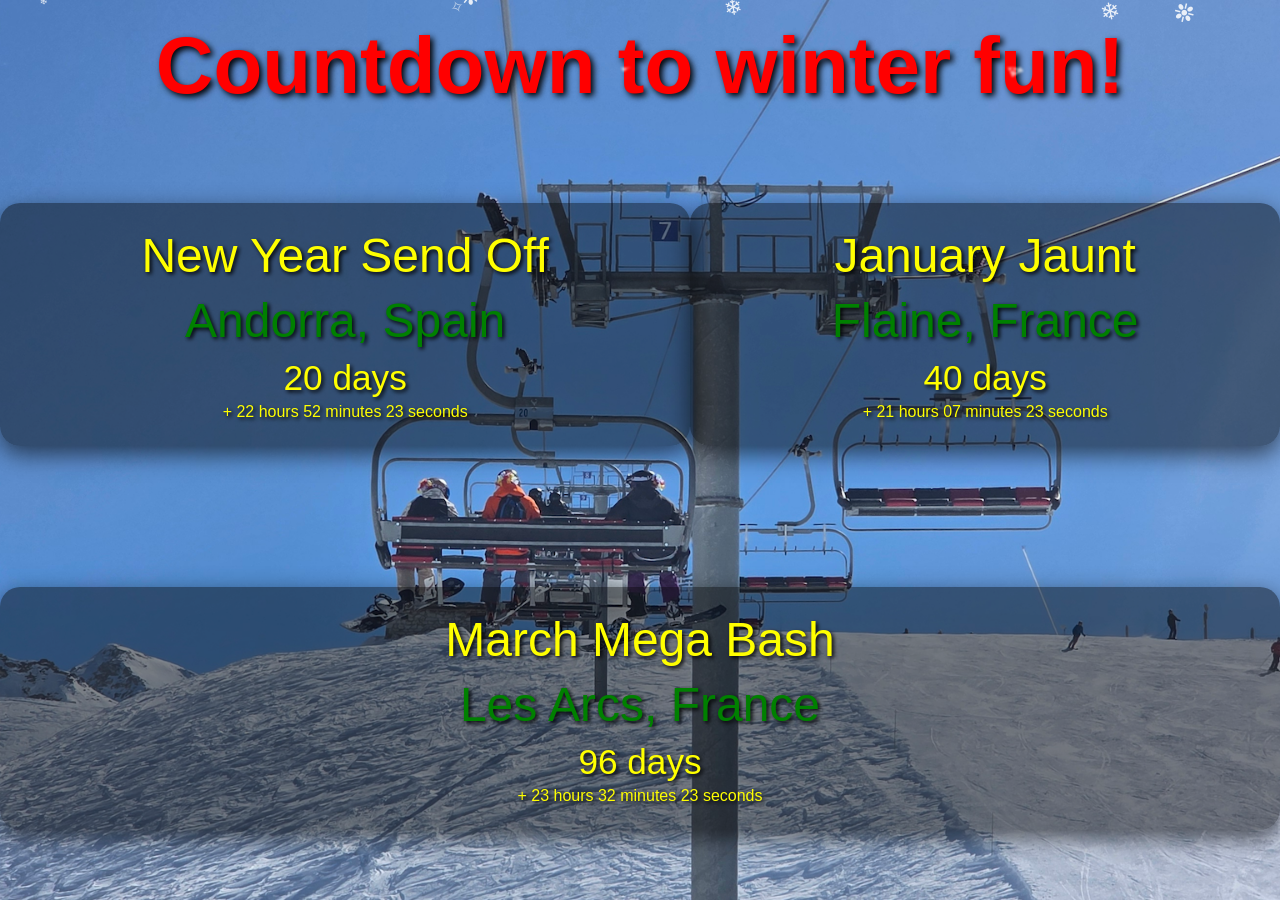
==== index.html @ 6ef5c364 "updated countdown.html to index.html so it can be published in github pages" ====
<!DOCTYPE html>
<html lang="en">

<head>
    <meta charset="UTF-8">
    <meta name="viewport" content="width=device-width, initial-scale=1.0">
    <title>Countdown to winter fun!</title>
    <link rel="manifest" href="manifest.json">
    <link rel="stylesheet" href="styles/countdown.css">


    <!-- You can edit your trip name, location and date, and departure flight times in the JSON array below,
        Do NOT remove or modify the <script id="tripData" type="application/json"> tag or its closing </script>.
        JSON rules:
        - [] = array of trips
        - {} = each trip object
        - Each property is a "key": "value" pair
        - Each pair must end with a comma (except the last one)
        - date format: yyyy-MM-dd
        - departure time format: HH:MM:SS        
        -->
    <script id="tripData" type="application/json">
    [
        {
            "title": "New Year Send Off",
            "location": "Andorra, Spain",
            "date": "2026-12-27",
            "departure": "05:30:00"
        },
        {
            "title": "January Jaunt",
            "location": "Flaine, France",
            "date": "2027-01-16",
            "departure": "03:45:00"
        },
        {
            "title": "March Mega Bash",
            "location": "Les Arcs, France",
            "date": "2027-03-13",
            "departure": "06:10:00"
        }
    ]
    </script>
    <!-- DO NOT EDIT BELOW THIS LINE ---------------------------------------------------------------------- -->


</head>

<body>
    <div id="snow-back"></div>
    <div id="snow-mid"></div>
    <div id="snow-front"></div>
    <div id="snow-ground"></div>

    <div id="page">
        <h1 id="mainHeading">Countdown to winter fun!</h1>
        <div id="contentArea">
            <div id="container">
                <div class="timer panel">
                    <div class="title" id="title1"></div>
                    <div class="location" id="location1"></div>
                    <div class="days" id="days1"></div>
                    <div class="daytime" id="daytime1"></div>
                </div>

                <div class="timer panel">
                    <div class="title" id="title2"></div>
                    <div class="location" id="location2"></div>
                    <div class="days" id="days2"></div>
                    <div class="daytime" id="daytime2"></div>
                </div>

                <div class="timer panel">
                    <div class="title" id="title3"></div>
                    <div class="location" id="location3"></div>
                    <div class="days" id="days3"></div>
                    <div class="daytime" id="daytime3"></div>
                </div>
            </div>
        </div>
    </div>

    <script src="scripts/countdown.js"></script>

</body>

</html>
---- styles/countdown.css ----
body {
    margin: 0;
    padding: 0;
    font-family: Arial, sans-serif;
    height: 100vh;
    box-sizing: border-box;
    background-size: cover;
    background-position: center;
    background-repeat: no-repeat;
}

#page {
    display: flex;
    flex-direction: column;
    width: 100%;
    height: 100vh;
}

#contentArea {
    flex: 1;
    /* fill remaining space under heading */
    display: flex;
    justify-content: center;
    /* vertical centring */
    align-items: center;
    /* horizontal centring */
    width: 100%;
}

#container {
    display: flex;
    width: 100%;
    height: 100%;
    justify-content: space-around;
    align-items: center;
    flex-wrap: wrap;
    backdrop-filter: brightness(1.0);
}

#mainHeading {
    width: 100%;
    text-align: center;
    font-size: 5em;
    color: red;
    text-shadow: 3px 3px 6px black;
    margin: 20px 0;
}

.timer {
    text-align: center;
    padding: 20px;
    flex: 1 1 auto;
    min-width: 280px;
    /* prevents panels becoming too narrow */
    color: yellow;
    text-shadow: 2px 2px 4px black;
}

.title {
    font-size: 3em;
    margin-bottom: 10px;
    color: yellow;
}

.location {
    font-size: 3em;
    margin-bottom: 10px;
    color: green;
}

.days {
    font-size: 2.2em;
    margin-bottom: 5px;
    color: yellow;
}

.dayhour {
    font-size: 2.2em;
    margin-bottom: 5px;
    color: yellow;
}

.minsec {
    font-size: 1.8em;
    font-weight: bold;
    color: yellow;
}

@media (orientation: portrait) {
    #container {
        flex-direction: column;
    }
}

@media (orientation: landscape) {
    #container {
        flex-direction: row;
    }
}

.panel {
    background: rgba(0, 0, 0, 0.45);
    /* translucent dark panel */
    border-radius: 20px;
    /* smooth rounded corners */
    padding: 25px 35px;
    box-shadow: 0 8px 25px rgba(0, 0, 0, 0.6);
    /* deep soft shadow */
    backdrop-filter: blur(6px);
    /* frosted glass effect */

    /* NEW: animated glow */
    animation: glowPulse 4s ease-in-out infinite;
}

/* Snow container sits behind everything */
#snowfall {
    position: fixed;
    top: 0;
    left: 0;
    width: 100%;
    height: 100%;
    pointer-events: none;
    /* snow doesn't block clicks */
    overflow: hidden;
    z-index: 0;
    /* behind panels */
}

.snowflake {
    position: absolute;
    top: -10px;
    color: white;
    opacity: 0.9;
    font-size: 1em;
    user-select: none;
    animation-name: fall;
    animation-timing-function: linear;
}

/* Shared snow layer base */
#snow-back,
#snow-mid,
#snow-front {
    position: fixed;
    top: 0;
    left: 0;
    width: 100%;
    height: 100%;
    pointer-events: none;
    overflow: hidden;
}

#snow-back .snowflake {
    --fade-strength: var(--fade-strength-back);
    animation: fadeSnow 4s ease-in-out infinite;
}

#snow-mid .snowflake {
    --fade-strength: var(--fade-strength-mid);
    animation: fadeSnow 5s ease-in-out infinite;
}

#snow-front .snowflake {
    --fade-strength: var(--fade-strength-front);
    animation: fadeSnow 6s ease-in-out infinite;
}


/* Depth ordering */
#snow-back {
    z-index: 0;
    filter: blur(2px);
    opacity: 0.5;
    transform: scale(0.6);
    /* faint */
}

#snow-mid {
    z-index: 1;
    filter: blur(1px);
    opacity: 0.75;
    transform: scale(0.85);
    /* medium */
}

#snow-front {
    z-index: 2;
    filter: blur(0px);
    opacity: 0.95;
    transform: scale(1.0);
    /* sharp */
}

/* Snowflake base style */
.snowflake {
    position: absolute;
    top: -10px;
    color: white;
    user-select: none;
    opacity: 0.9;
    animation-name: fallDepth;
    animation-timing-function: linear;
}

:root {
    --wind-gust: 0px;
    --fade-strength-back: 0.4;
    --fade-strength-mid: 0.2;
    --fade-strength-front: 0.05;
}

/* Ground snow */
#snow-ground {
    position: fixed;
    bottom: 0;
    left: 0;
    width: 100%;
    height: 0;
    /* grows over time */
    overflow: visible;
    pointer-events: none;
    z-index: 3;
    /* above background, below panels */
}

.ground-flake {
    position: absolute;
    bottom: 0;
    color: white;
    opacity: 0.9;
    user-select: none;
    font-size: 12px;
    filter: blur(1px);
}

@keyframes fadeSnow {
    0% {
        opacity: 1;
    }

    50% {
        opacity: var(--fade-strength);
    }

    100% {
        opacity: 1;
    }
}

@keyframes fallDepth {
    0% {
        transform: translateY(0) translateX(0);
    }

    100% {
        transform: translateY(110vh) translateX(calc(var(--drift) + var(--wind-gust)));
    }
}

@keyframes glowPulse {
    0% {
        box-shadow: 0 8px 25px rgba(0, 0, 0, 0.6),
            0 0 0px rgba(255, 255, 255, 0.0);
    }

    50% {
        box-shadow: 0 8px 25px rgba(0, 0, 0, 0.6),
            0 0 25px rgba(255, 255, 255, 0.55);
    }

    100% {
        box-shadow: 0 8px 25px rgba(0, 0, 0, 0.6),
            0 0 0px rgba(255, 255, 255, 0.0);
    }
}
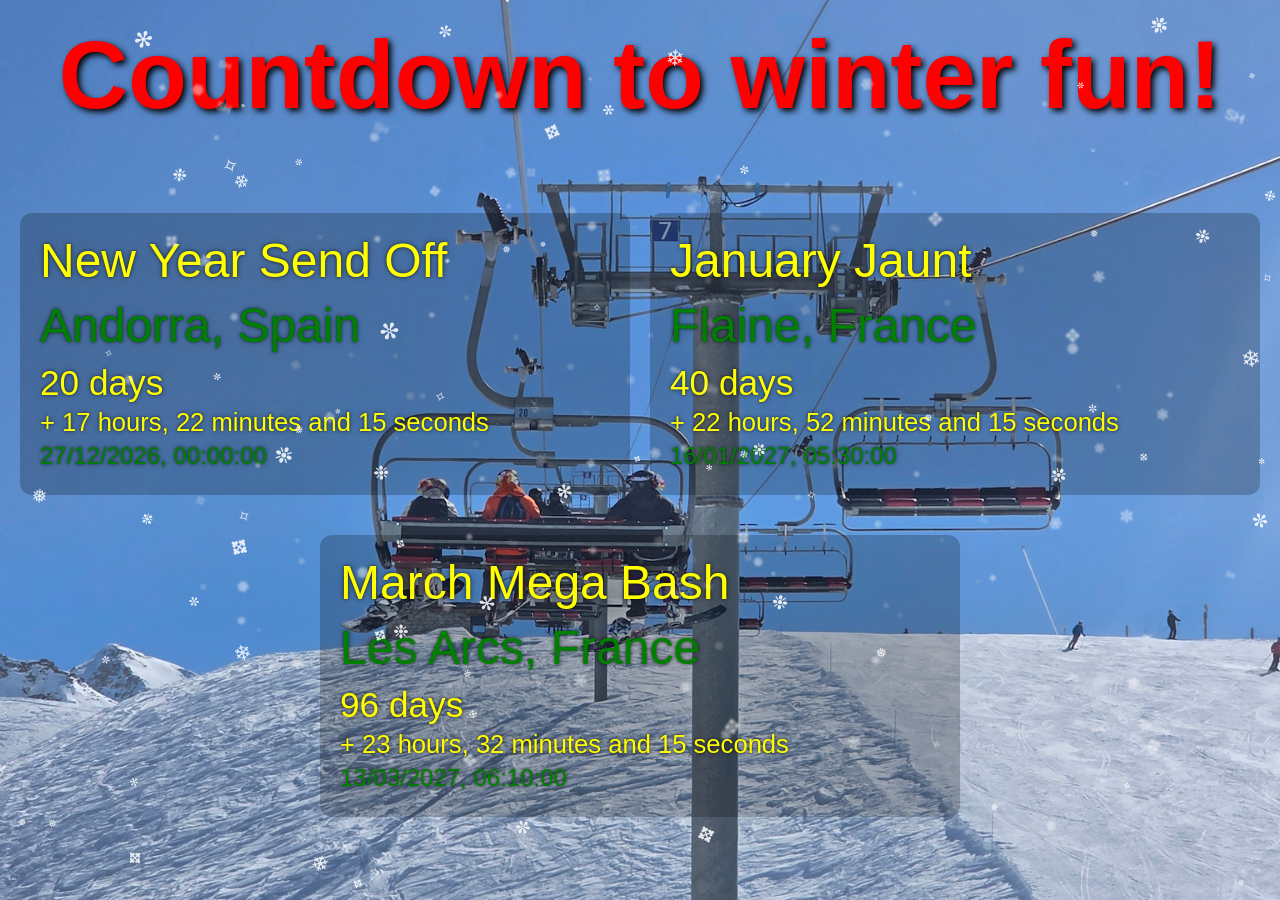
==== commit df470171: "Reworked" ====
--- a/index.html
+++ b/index.html
@@ -7,43 +7,7 @@
     <title>Countdown to winter fun!</title>
     <link rel="manifest" href="manifest.json">
     <link rel="stylesheet" href="styles/countdown.css">
-
-
-    <!-- You can edit your trip name, location and date, and departure flight times in the JSON array below,
-        Do NOT remove or modify the <script id="tripData" type="application/json"> tag or its closing </script>.
-        JSON rules:
-        - [] = array of trips
-        - {} = each trip object
-        - Each property is a "key": "value" pair
-        - Each pair must end with a comma (except the last one)
-        - date format: yyyy-MM-dd
-        - departure time format: HH:MM:SS        
-        -->
-    <script id="tripData" type="application/json">
-    [
-        {
-            "title": "New Year Send Off",
-            "location": "Andorra, Spain",
-            "date": "2026-12-27",
-            "departure": "05:30:00"
-        },
-        {
-            "title": "January Jaunt",
-            "location": "Flaine, France",
-            "date": "2027-01-16",
-            "departure": "03:45:00"
-        },
-        {
-            "title": "March Mega Bash",
-            "location": "Les Arcs, France",
-            "date": "2027-03-13",
-            "departure": "06:10:00"
-        }
-    ]
-    </script>
-    <!-- DO NOT EDIT BELOW THIS LINE ---------------------------------------------------------------------- -->
-
-
+    <link rel="stylesheet" href="styles/snow.css">
 </head>
 
 <body>
@@ -56,32 +20,20 @@
         <h1 id="mainHeading">Countdown to winter fun!</h1>
         <div id="contentArea">
             <div id="container">
-                <div class="timer panel">
-                    <div class="title" id="title1"></div>
-                    <div class="location" id="location1"></div>
-                    <div class="days" id="days1"></div>
-                    <div class="daytime" id="daytime1"></div>
-                </div>
-
-                <div class="timer panel">
-                    <div class="title" id="title2"></div>
-                    <div class="location" id="location2"></div>
-                    <div class="days" id="days2"></div>
-                    <div class="daytime" id="daytime2"></div>
-                </div>
-
-                <div class="timer panel">
-                    <div class="title" id="title3"></div>
-                    <div class="location" id="location3"></div>
-                    <div class="days" id="days3"></div>
-                    <div class="daytime" id="daytime3"></div>
-                </div>
+                <div id="tripContainer"></div>
             </div>
         </div>
     </div>
 
+    <script src="scripts/data.js"></script>
     <script src="scripts/countdown.js"></script>
+    <script src="scripts/snow2.js"></script>
 
+    <script>
+        if ("serviceWorker" in navigator) {
+            navigator.serviceWorker.register("/countdown/service-worker.js");
+        }
+    </script>
 </body>
 
 </html>
--- a/styles/countdown.css
+++ b/styles/countdown.css
@@ -7,6 +7,7 @@
     background-size: cover;
     background-position: center;
     background-repeat: no-repeat;
+    background-attachment: fixed;
 }
 
 #page {
@@ -40,11 +41,38 @@
 #mainHeading {
     width: 100%;
     text-align: center;
-    font-size: 5em;
+    font-size: 6em;
     color: red;
     text-shadow: 3px 3px 6px black;
     margin: 20px 0;
 }
+
+#tripContainer {
+    display: flex;
+    flex-wrap: wrap;
+    gap: 20px;
+    justify-content: center;
+    /* or space-between */
+    padding: 20px;
+}
+
+.trip-card {
+    background: rgba(0, 0, 0, 0.22);
+    /* translucent overlay */
+    backdrop-filter: blur(3px);
+    border-radius: 12px;
+    padding: 20px;
+    margin-bottom: 20px;
+    color: white;
+    flex: 1 1 500px;
+    /* minimum width */
+    max-width: 600px;
+    text-shadow:
+        0 0 3px rgba(0, 0, 0, 0.6),
+        0 0 6px rgba(0, 0, 0, 0.4);
+}
+
+
 
 .timer {
     text-align: center;
@@ -56,34 +84,34 @@
     text-shadow: 2px 2px 4px black;
 }
 
-.title {
+.trip-name {
     font-size: 3em;
     margin-bottom: 10px;
     color: yellow;
 }
 
-.location {
+.trip-location {
     font-size: 3em;
     margin-bottom: 10px;
     color: green;
 }
 
-.days {
+.trip-days {
     font-size: 2.2em;
     margin-bottom: 5px;
     color: yellow;
 }
 
-.dayhour {
-    font-size: 2.2em;
+.trip-hhmm {
+    font-size: 1.6em;
     margin-bottom: 5px;
     color: yellow;
 }
 
-.minsec {
-    font-size: 1.8em;
-    font-weight: bold;
-    color: yellow;
+.trip-departure {
+    font-size: 1.5em;
+    margin-bottom: 5px;
+    color: green;
 }
 
 @media (orientation: portrait) {
@@ -113,151 +141,6 @@
     animation: glowPulse 4s ease-in-out infinite;
 }
 
-/* Snow container sits behind everything */
-#snowfall {
-    position: fixed;
-    top: 0;
-    left: 0;
-    width: 100%;
-    height: 100%;
-    pointer-events: none;
-    /* snow doesn't block clicks */
-    overflow: hidden;
-    z-index: 0;
-    /* behind panels */
-}
-
-.snowflake {
-    position: absolute;
-    top: -10px;
-    color: white;
-    opacity: 0.9;
-    font-size: 1em;
-    user-select: none;
-    animation-name: fall;
-    animation-timing-function: linear;
-}
-
-/* Shared snow layer base */
-#snow-back,
-#snow-mid,
-#snow-front {
-    position: fixed;
-    top: 0;
-    left: 0;
-    width: 100%;
-    height: 100%;
-    pointer-events: none;
-    overflow: hidden;
-}
-
-#snow-back .snowflake {
-    --fade-strength: var(--fade-strength-back);
-    animation: fadeSnow 4s ease-in-out infinite;
-}
-
-#snow-mid .snowflake {
-    --fade-strength: var(--fade-strength-mid);
-    animation: fadeSnow 5s ease-in-out infinite;
-}
-
-#snow-front .snowflake {
-    --fade-strength: var(--fade-strength-front);
-    animation: fadeSnow 6s ease-in-out infinite;
-}
-
-
-/* Depth ordering */
-#snow-back {
-    z-index: 0;
-    filter: blur(2px);
-    opacity: 0.5;
-    transform: scale(0.6);
-    /* faint */
-}
-
-#snow-mid {
-    z-index: 1;
-    filter: blur(1px);
-    opacity: 0.75;
-    transform: scale(0.85);
-    /* medium */
-}
-
-#snow-front {
-    z-index: 2;
-    filter: blur(0px);
-    opacity: 0.95;
-    transform: scale(1.0);
-    /* sharp */
-}
-
-/* Snowflake base style */
-.snowflake {
-    position: absolute;
-    top: -10px;
-    color: white;
-    user-select: none;
-    opacity: 0.9;
-    animation-name: fallDepth;
-    animation-timing-function: linear;
-}
-
-:root {
-    --wind-gust: 0px;
-    --fade-strength-back: 0.4;
-    --fade-strength-mid: 0.2;
-    --fade-strength-front: 0.05;
-}
-
-/* Ground snow */
-#snow-ground {
-    position: fixed;
-    bottom: 0;
-    left: 0;
-    width: 100%;
-    height: 0;
-    /* grows over time */
-    overflow: visible;
-    pointer-events: none;
-    z-index: 3;
-    /* above background, below panels */
-}
-
-.ground-flake {
-    position: absolute;
-    bottom: 0;
-    color: white;
-    opacity: 0.9;
-    user-select: none;
-    font-size: 12px;
-    filter: blur(1px);
-}
-
-@keyframes fadeSnow {
-    0% {
-        opacity: 1;
-    }
-
-    50% {
-        opacity: var(--fade-strength);
-    }
-
-    100% {
-        opacity: 1;
-    }
-}
-
-@keyframes fallDepth {
-    0% {
-        transform: translateY(0) translateX(0);
-    }
-
-    100% {
-        transform: translateY(110vh) translateX(calc(var(--drift) + var(--wind-gust)));
-    }
-}
-
 @keyframes glowPulse {
     0% {
         box-shadow: 0 8px 25px rgba(0, 0, 0, 0.6),
--- a/styles/snow.css
+++ b/styles/snow.css
@@ -0,0 +1,144 @@
+/* Snow container sits behind everything */
+#snowfall {
+    position: fixed;
+    top: 0;
+    left: 0;
+    width: 100%;
+    height: 100%;
+    pointer-events: none;
+    /* snow doesn't block clicks */
+    overflow: hidden;
+    z-index: 0;
+    /* behind panels */
+}
+
+.snowflake {
+    position: absolute;
+    top: -10px;
+    color: white;
+    opacity: 0.9;
+    font-size: 1em;
+    user-select: none;
+    animation-name: fall;
+    animation-timing-function: linear;
+}
+
+/* Shared snow layer base */
+#snow-back,
+#snow-mid,
+#snow-front {
+    position: fixed;
+    top: 0;
+    left: 0;
+    width: 100%;
+    height: 100%;
+    pointer-events: none;
+    overflow: hidden;
+}
+
+#snow-back .snowflake {
+    --fade-strength: var(--fade-strength-back);
+    animation: fadeSnow 4s ease-in-out infinite;
+}
+
+#snow-mid .snowflake {
+    --fade-strength: var(--fade-strength-mid);
+    animation: fadeSnow 5s ease-in-out infinite;
+}
+
+#snow-front .snowflake {
+    --fade-strength: var(--fade-strength-front);
+    animation: fadeSnow 6s ease-in-out infinite;
+}
+
+
+/* Depth ordering */
+#snow-back {
+    z-index: 0;
+    filter: blur(2px);
+    opacity: 0.5;
+    transform: scale(0.6);
+    /* faint */
+}
+
+#snow-mid {
+    z-index: 1;
+    filter: blur(1px);
+    opacity: 0.75;
+    transform: scale(0.85);
+    /* medium */
+}
+
+#snow-front {
+    z-index: 2;
+    filter: blur(0px);
+    opacity: 0.95;
+    transform: scale(1.0);
+    /* sharp */
+}
+
+/* Snowflake base style */
+.snowflake {
+    position: absolute;
+    top: -10px;
+    color: white;
+    user-select: none;
+    opacity: 0.9;
+    animation-name: fallDepth;
+    animation-timing-function: linear;
+}
+
+:root {
+    --wind-gust: 0px;
+    --fade-strength-back: 0.4;
+    --fade-strength-mid: 0.2;
+    --fade-strength-front: 0.05;
+}
+
+/* Ground snow */
+#snow-ground {
+    position: fixed;
+    bottom: 0;
+    left: 0;
+    width: 100%;
+    height: 0;
+    /* grows over time */
+    overflow: visible;
+    pointer-events: none;
+    z-index: 3;
+    /* above background, below panels */
+}
+
+.ground-flake {
+    position: absolute;
+    bottom: 0;
+    color: white;
+    opacity: 0.9;
+    user-select: none;
+    font-size: 12px;
+    filter: blur(1px);
+}
+
+@keyframes fadeSnow {
+    0% {
+        opacity: 1;
+    }
+
+    50% {
+        opacity: var(--fade-strength);
+    }
+
+    100% {
+        opacity: 1;
+    }
+}
+
+@keyframes fallDepth {
+    0% {
+        transform: translateY(0) translateX(0);
+    }
+
+    100% {
+        transform: translateY(110vh) translateX(calc(var(--drift) + var(--wind-gust)));
+    }
+}
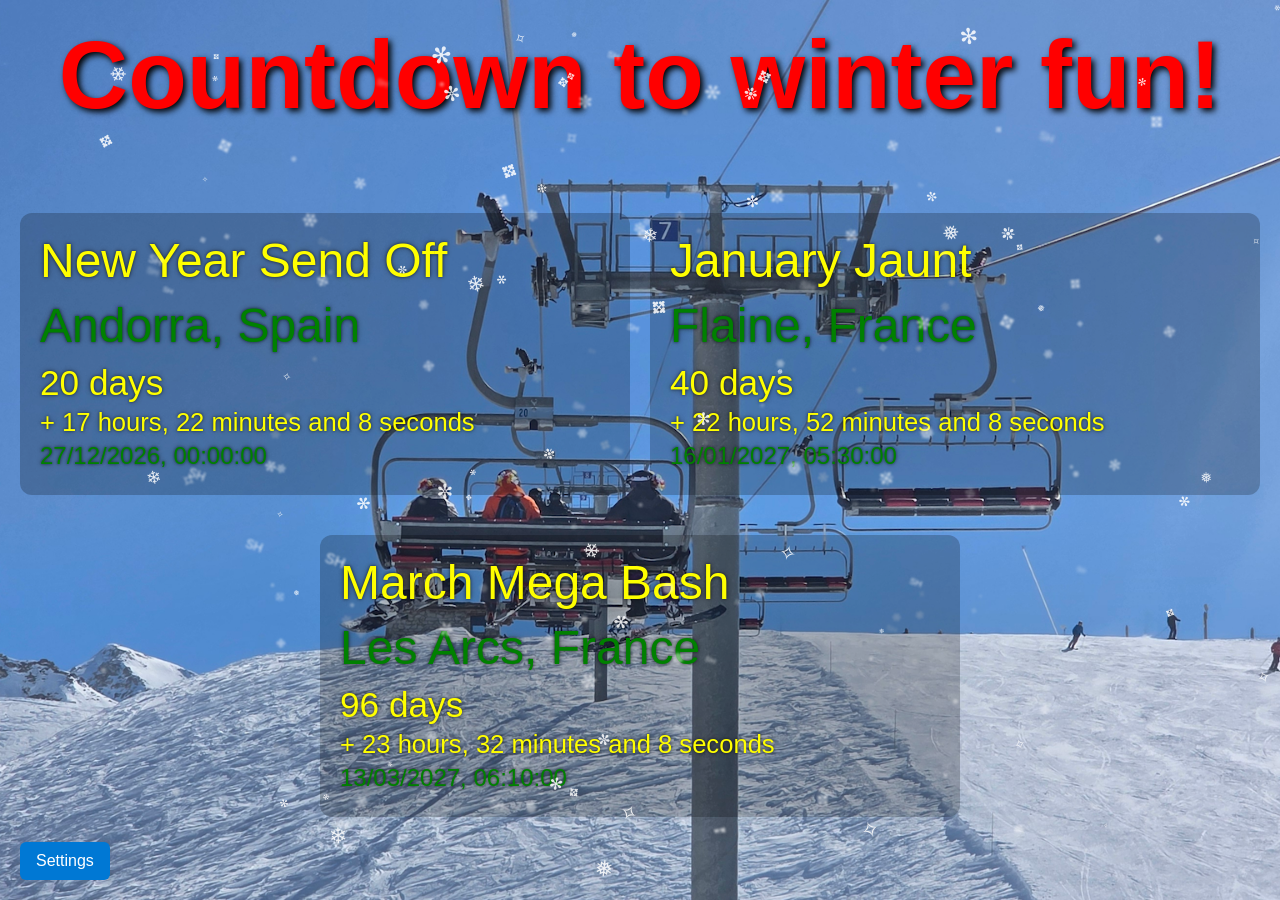
==== commit 2931a481: "Added settings button" ====
--- a/index.html
+++ b/index.html
@@ -25,6 +25,8 @@
         </div>
     </div>
 
+    <button id="openSettings">Settings</button>
+
     <script src="scripts/data.js"></script>
     <script src="scripts/countdown.js"></script>
     <script src="scripts/snow2.js"></script>
@@ -33,6 +35,10 @@
         if ("serviceWorker" in navigator) {
             navigator.serviceWorker.register("/countdown/service-worker.js");
         }
+
+        document.getElementById("openSettings").addEventListener("click", () => {
+            window.location.href = "settings.html";
+        });
     </script>
 </body>
 
--- a/styles/countdown.css
+++ b/styles/countdown.css
@@ -46,6 +46,22 @@
     text-shadow: 3px 3px 6px black;
     margin: 20px 0;
 }
+
+#openSettings {
+    position: fixed;
+    bottom: 20px;
+    left: 20px;
+    padding: 10px 16px;
+    font-size: 16px;
+    background: #0078d4;
+    color: white;
+    border: none;
+    border-radius: 6px;
+    cursor: pointer;
+    z-index: 1000;
+    /* above snow */
+}
+
 
 #tripContainer {
     display: flex;
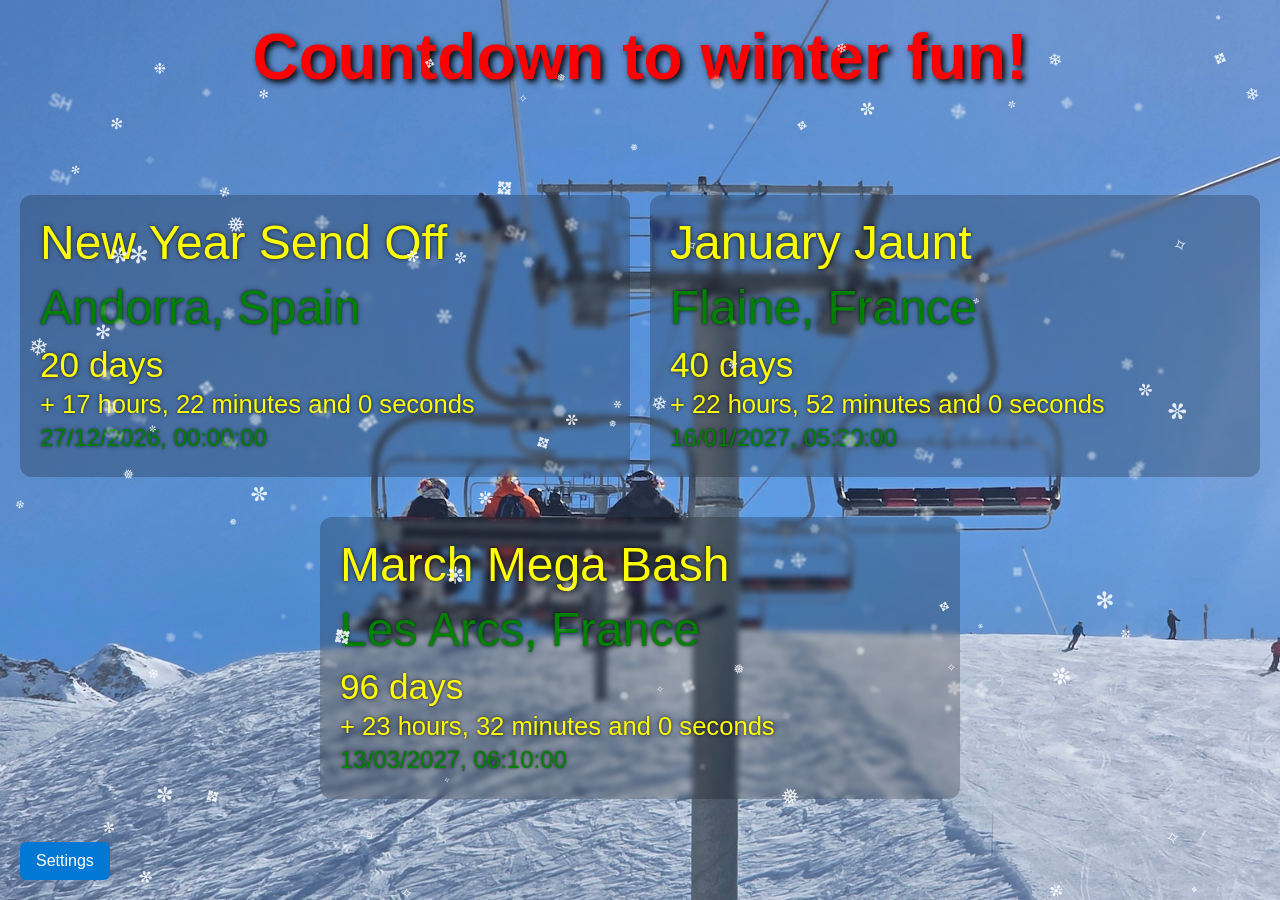
==== commit 6175389d: "Updated countdown.css to be more responsive by making a new countdown_responsive.css and updating th" ====
--- a/index.html
+++ b/index.html
@@ -6,7 +6,7 @@
     <meta name="viewport" content="width=device-width, initial-scale=1.0">
     <title>Countdown to winter fun!</title>
     <link rel="manifest" href="manifest.json">
-    <link rel="stylesheet" href="styles/countdown.css">
+    <link rel="stylesheet" href="styles/countdown_responsive.css">
     <link rel="stylesheet" href="styles/snow.css">
 </head>
 
--- a/styles/countdown_responsive.css
+++ b/styles/countdown_responsive.css
@@ -0,0 +1,191 @@
+/* --- GLOBAL --- */
+
+body {
+    margin: 0;
+    padding: 0;
+    font-family: Arial, sans-serif;
+    height: 100dvh;
+    /* dynamic viewport */
+    box-sizing: border-box;
+    background-size: cover;
+    background-position: center;
+    background-repeat: no-repeat;
+    background-attachment: fixed;
+}
+
+/* --- PAGE LAYOUT --- */
+
+#page {
+    display: flex;
+    flex-direction: column;
+    width: 100%;
+    height: 100dvh;
+}
+
+#contentArea {
+    flex: 1;
+    display: flex;
+    justify-content: center;
+    align-items: center;
+    width: 100%;
+}
+
+/* --- TRIP CONTAINER (RESTORED) --- */
+
+#tripContainer {
+    display: flex;
+    flex-wrap: wrap;
+    gap: 20px;
+    justify-content: center;
+    padding: 20px;
+}
+
+/* --- TRIP CARD (RESTORED + RESPONSIVE) --- */
+
+.trip-card {
+    background: rgba(0, 0, 0, 0.22);
+    backdrop-filter: blur(3px);
+    border-radius: 12px;
+    padding: 20px;
+    margin-bottom: 20px;
+    color: white;
+
+    /* responsive flex behaviour */
+    flex: 1 1 clamp(280px, 80vw, 500px);
+    max-width: 600px;
+
+    text-shadow:
+        0 0 3px rgba(0, 0, 0, 0.6),
+        0 0 6px rgba(0, 0, 0, 0.4);
+}
+
+/* --- TYPOGRAPHY (RESPONSIVE) --- */
+
+#mainHeading {
+    width: 100%;
+    text-align: center;
+    font-size: clamp(2rem, 6vw, 4rem);
+    color: red;
+    text-shadow: 3px 3px 6px black;
+    margin: 20px 0;
+}
+
+.trip-name {
+    font-size: clamp(1.6rem, 5vw, 3rem);
+    margin-bottom: 10px;
+    color: yellow;
+}
+
+.trip-location {
+    font-size: clamp(1.6rem, 5vw, 3rem);
+    margin-bottom: 10px;
+    color: green;
+}
+
+.trip-days {
+    font-size: clamp(1.2rem, 4vw, 2.2rem);
+    margin-bottom: 5px;
+    color: yellow;
+}
+
+.trip-hhmm {
+    font-size: clamp(1rem, 3.5vw, 1.6rem);
+    margin-bottom: 5px;
+    color: yellow;
+}
+
+.trip-departure {
+    font-size: clamp(1rem, 3.5vw, 1.5rem);
+    margin-bottom: 5px;
+    color: green;
+}
+
+/* --- TIMER PANEL --- */
+
+.timer {
+    text-align: center;
+    padding: 20px;
+    flex: 1 1 300px;
+    min-width: 260px;
+    color: yellow;
+    text-shadow: 2px 2px 4px black;
+}
+
+/* --- SETTINGS BUTTON --- */
+
+#openSettings {
+    position: fixed;
+    bottom: calc(20px + env(safe-area-inset-bottom));
+    left: calc(20px + env(safe-area-inset-left));
+    padding: 10px 16px;
+    font-size: 16px;
+    background: #0078d4;
+    color: white;
+    border: none;
+    border-radius: 6px;
+    cursor: pointer;
+    z-index: 1000;
+}
+
+/* --- BREAKPOINTS --- */
+
+/* Phones (S25 Ultra) */
+@media (max-width: 600px) {
+    #tripContainer {
+        flex-direction: column;
+        align-items: stretch;
+    }
+}
+
+/* Tablets */
+@media (min-width: 601px) and (max-width: 1024px) {
+    #tripContainer {
+        justify-content: space-around;
+    }
+}
+
+/* Desktop */
+@media (min-width: 1025px) {
+    #tripContainer {
+        justify-content: space-evenly;
+    }
+}
+
+/* --- ORIENTATION (kept) --- */
+
+@media (orientation: portrait) {
+    #container {
+        flex-direction: column;
+    }
+}
+
+@media (orientation: landscape) {
+    #container {
+        flex-direction: row;
+    }
+}
+
+/* --- PANEL ANIMATION --- */
+
+.panel {
+    background: rgba(0, 0, 0, 0.45);
+    border-radius: 20px;
+    padding: 25px 35px;
+    box-shadow: 0 8px 25px rgba(0, 0, 0, 0.6);
+    backdrop-filter: blur(6px);
+    animation: glowPulse 4s ease-in-out infinite;
+}
+
+@keyframes glowPulse {
+    0% {
+        box-shadow: 0 8px 25px rgba(0, 0, 0, 0.6), 0 0 0px rgba(255, 255, 255, 0.0);
+    }
+
+    50% {
+        box-shadow: 0 8px 25px rgba(0, 0, 0, 0.6), 0 0 25px rgba(255, 255, 255, 0.55);
+    }
+
+    100% {
+        box-shadow: 0 8px 25px rgba(0, 0, 0, 0.6), 0 0 0px rgba(255, 255, 255, 0.0);
+    }
+}
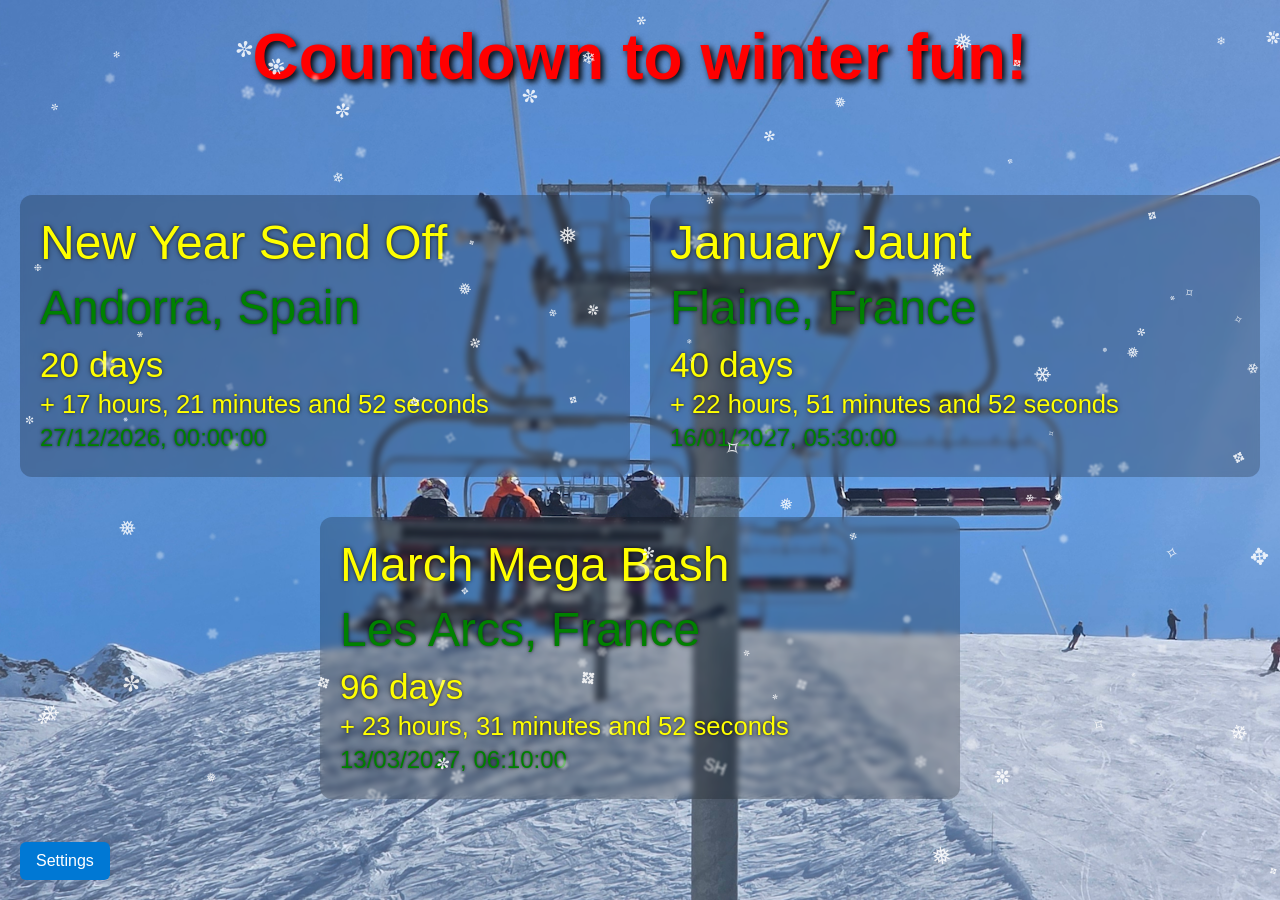
==== commit 959ffe68: "Updated CSS in attempt to fix phone scaling issues" ====
--- a/index.html
+++ b/index.html
@@ -3,7 +3,8 @@
 
 <head>
     <meta charset="UTF-8">
-    <meta name="viewport" content="width=device-width, initial-scale=1.0">
+    <meta name="viewport" content="width=device-width, initial-scale=1.0, viewport-fit=cover">
+
     <title>Countdown to winter fun!</title>
     <link rel="manifest" href="manifest.json">
     <link rel="stylesheet" href="styles/countdown_responsive.css">
--- a/styles/countdown_responsive.css
+++ b/styles/countdown_responsive.css
@@ -10,7 +10,7 @@
     background-size: cover;
     background-position: center;
     background-repeat: no-repeat;
-    background-attachment: fixed;
+    background-attachment: scroll;
 }
 
 /* --- PAGE LAYOUT --- */
@@ -53,7 +53,8 @@
     /* responsive flex behaviour */
     flex: 1 1 clamp(280px, 80vw, 500px);
     max-width: 600px;
-
+    max-height: 80vh;
+    overflow: hidden;
     text-shadow:
         0 0 3px rgba(0, 0, 0, 0.6),
         0 0 6px rgba(0, 0, 0, 0.4);
@@ -165,6 +166,17 @@
     }
 }
 
+@media (max-width: 480px) {
+    #tripContainer {
+        flex-direction: column;
+    }
+
+    .trip-card {
+        flex: 1 1 auto;
+        max-width: 100%;
+    }
+}
+
 /* --- PANEL ANIMATION --- */
 
 .panel {
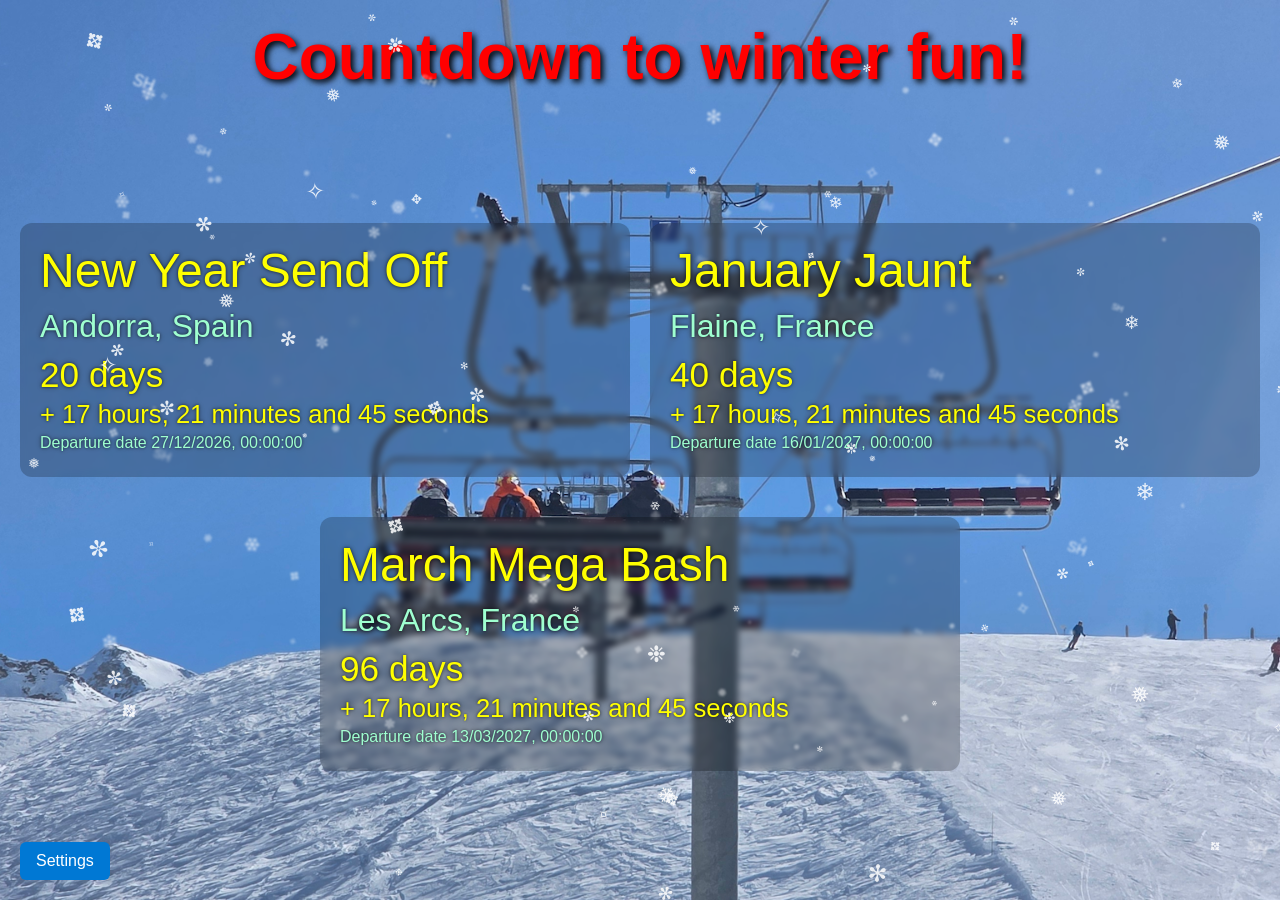
==== commit c4e79337: "Project cleanup. Removed the countdown_reponsive.css, snow2 etc. taking the latest versions and rena" ====
--- a/index.html
+++ b/index.html
@@ -1,22 +1,45 @@
 <!DOCTYPE html>
 <html lang="en">
+<!-- ==============================================================================
+Project: Countdown PWA
+Author:  David Bridge
+Version: v5, Last Updated: 2026-10-20
+Notes:
+- Main entry point for the PWA.
+- Cached assets are managed in service-worker.js.
+- Update CACHE_NAME when changing cached resources.
+============================================================================== -->
 
 <head>
     <meta charset="UTF-8">
     <meta name="viewport" content="width=device-width, initial-scale=1.0, viewport-fit=cover">
 
-    <title>Countdown to winter fun!</title>
+    <title>Countdown | Travel Countdown PWA</title>
+    <meta name="author" content="David Bridge. David Bridge Technology Limited.">
+    <meta name="application-name" content="Countdown">
+    <meta name="description"
+        content="Progressive Web App for managing and tracking countdown for multiple travel plans">
+    <meta name="repository" content="https://github.com/davidbridge/countdown">
+    <link rel="canonical" href="https://davidbridge.github.io/countdown/">
+    <meta name="mobile-web-app-capable" content="yes">
+    <meta name="apple-mobile-web-app-capable" content="yes">
+    <meta name="apple-mobile-web-app-title" content="Countdown">
+    <meta name="version" content="v5">
+
+
     <link rel="manifest" href="manifest.json">
-    <link rel="stylesheet" href="styles/countdown_responsive.css">
+    <link rel="stylesheet" href="styles/countdown.css">
     <link rel="stylesheet" href="styles/snow.css">
 </head>
 
 <body>
+    <!-- snow effects -->
     <div id="snow-back"></div>
     <div id="snow-mid"></div>
     <div id="snow-front"></div>
     <div id="snow-ground"></div>
 
+    <!-- Countdown cards container -->
     <div id="page">
         <h1 id="mainHeading">Countdown to winter fun!</h1>
         <div id="contentArea">
@@ -26,17 +49,19 @@
         </div>
     </div>
 
+    <!-- Floating settings button -->
     <button id="openSettings">Settings</button>
 
     <script src="scripts/data.js"></script>
     <script src="scripts/countdown.js"></script>
-    <script src="scripts/snow2.js"></script>
+    <script src="scripts/snow.js"></script>
 
     <script>
+        // Register service worker
         if ("serviceWorker" in navigator) {
             navigator.serviceWorker.register("/countdown/service-worker.js");
         }
-
+        // Wire up the settings navigation button
         document.getElementById("openSettings").addEventListener("click", () => {
             window.location.href = "settings.html";
         });
--- a/styles/countdown.css
+++ b/styles/countdown.css
@@ -0,0 +1,209 @@
+/* --------------------------------------------------------
+  Author: David Bridge
+  Last updated: 2026-10-20
+  CSS for page content
+-------------------------------------------------------- */
+
+/* --- GLOBAL --- */
+
+body {
+    margin: 0;
+    padding: 0;
+    font-family: Arial, sans-serif;
+    height: 100dvh;
+    /* dynamic viewport */
+    box-sizing: border-box;
+    background-size: cover;
+    background-position: center;
+    background-repeat: no-repeat;
+    background-attachment: scroll;
+}
+
+/* --- PAGE LAYOUT --- */
+
+#page {
+    display: flex;
+    flex-direction: column;
+    width: 100%;
+    height: 100dvh;
+}
+
+#contentArea {
+    flex: 1;
+    display: flex;
+    justify-content: center;
+    align-items: center;
+    width: 100%;
+}
+
+/* --- TRIP CONTAINER (RESTORED) --- */
+
+#tripContainer {
+    display: flex;
+    flex-wrap: wrap;
+    gap: 20px;
+    justify-content: center;
+    padding: 20px;
+}
+
+/* --- TRIP CARD (RESTORED + RESPONSIVE) --- */
+
+.trip-card {
+    background: rgba(0, 0, 0, 0.22);
+    backdrop-filter: blur(3px);
+    border-radius: 12px;
+    padding: 20px;
+    margin-bottom: 20px;
+    color: white;
+
+    /* responsive flex behaviour */
+    flex: 1 1 clamp(280px, 80vw, 500px);
+    max-width: 600px;
+    max-height: 80vh;
+    overflow: hidden;
+    text-shadow:
+        0 0 3px rgba(0, 0, 0, 0.6),
+        0 0 6px rgba(0, 0, 0, 0.4);
+}
+
+/* --- TYPOGRAPHY (RESPONSIVE) --- */
+
+#mainHeading {
+    width: 100%;
+    text-align: center;
+    font-size: clamp(2rem, 6vw, 4rem);
+    color: red;
+    text-shadow: 3px 3px 6px black;
+    margin: 20px 0;
+}
+
+.trip-name {
+    font-size: clamp(1.6rem, 5vw, 3rem);
+    margin-bottom: 10px;
+    color: yellow;
+}
+
+.trip-location {
+    font-size: clamp(1.3rem, 3vw, 2rem);
+    margin-bottom: 10px;
+    color: #9fffd0;
+}
+
+.trip-days {
+    font-size: clamp(1.2rem, 4vw, 2.2rem);
+    margin-bottom: 5px;
+    color: yellow;
+}
+
+.trip-hhmm {
+    font-size: clamp(1rem, 3.5vw, 1.6rem);
+    margin-bottom: 5px;
+    color: yellow;
+}
+
+.trip-departure {
+    font-size: clamp(1rem, 1.0vw, 1.4rem);
+    margin-bottom: 5px;
+    color: #9fffd0;
+}
+
+/* --- TIMER PANEL --- */
+
+.timer {
+    text-align: center;
+    padding: 20px;
+    flex: 1 1 300px;
+    min-width: 260px;
+    color: yellow;
+    text-shadow: 2px 2px 4px black;
+}
+
+/* --- SETTINGS BUTTON --- */
+
+#openSettings {
+    position: fixed;
+    bottom: calc(20px + env(safe-area-inset-bottom));
+    left: calc(20px + env(safe-area-inset-left));
+    padding: 10px 16px;
+    font-size: 16px;
+    background: #0078d4;
+    color: white;
+    border: none;
+    border-radius: 6px;
+    cursor: pointer;
+    z-index: 1000;
+}
+
+/* --- BREAKPOINTS --- */
+
+/* Phones (S25 Ultra) */
+@media (max-width: 600px) {
+    #tripContainer {
+        flex-direction: column;
+        align-items: stretch;
+    }
+}
+
+/* Tablets */
+@media (min-width: 601px) and (max-width: 1024px) {
+    #tripContainer {
+        justify-content: space-around;
+    }
+}
+
+/* Desktop */
+@media (min-width: 1025px) {
+    #tripContainer {
+        justify-content: space-evenly;
+    }
+}
+
+/* --- ORIENTATION (kept) --- */
+
+@media (orientation: portrait) {
+    #container {
+        flex-direction: column;
+    }
+}
+
+@media (orientation: landscape) {
+    #container {
+        flex-direction: row;
+    }
+}
+
+@media (max-width: 480px) {
+    #tripContainer {
+        flex-direction: column;
+    }
+
+    .trip-card {
+        flex: 1 1 auto;
+        max-width: 100%;
+    }
+}
+
+/* --- PANEL ANIMATION --- */
+
+.panel {
+    background: rgba(0, 0, 0, 0.45);
+    border-radius: 20px;
+    padding: 25px 35px;
+    box-shadow: 0 8px 25px rgba(0, 0, 0, 0.6);
+    backdrop-filter: blur(6px);
+    animation: glowPulse 4s ease-in-out infinite;
+}
+
+@keyframes glowPulse {
+    0% {
+        box-shadow: 0 8px 25px rgba(0, 0, 0, 0.6), 0 0 0px rgba(255, 255, 255, 0.0);
+    }
+
+    50% {
+        box-shadow: 0 8px 25px rgba(0, 0, 0, 0.6), 0 0 25px rgba(255, 255, 255, 0.55);
+    }
+
+    100% {
+        box-shadow: 0 8px 25px rgba(0, 0, 0, 0.6), 0 0 0px rgba(255, 255, 255, 0.0);
+    }
+}
--- a/styles/snow.css
+++ b/styles/snow.css
@@ -1,3 +1,7 @@
+/* --------------------------------------------------------------------------------
+   Make snow on an HTML page - copyright David Bridge 2026 CSS for snow flakes
+-------------------------------------------------------------------------------- */
+
 /* Snow container sits behind everything */
 #snowfall {
     position: fixed;
